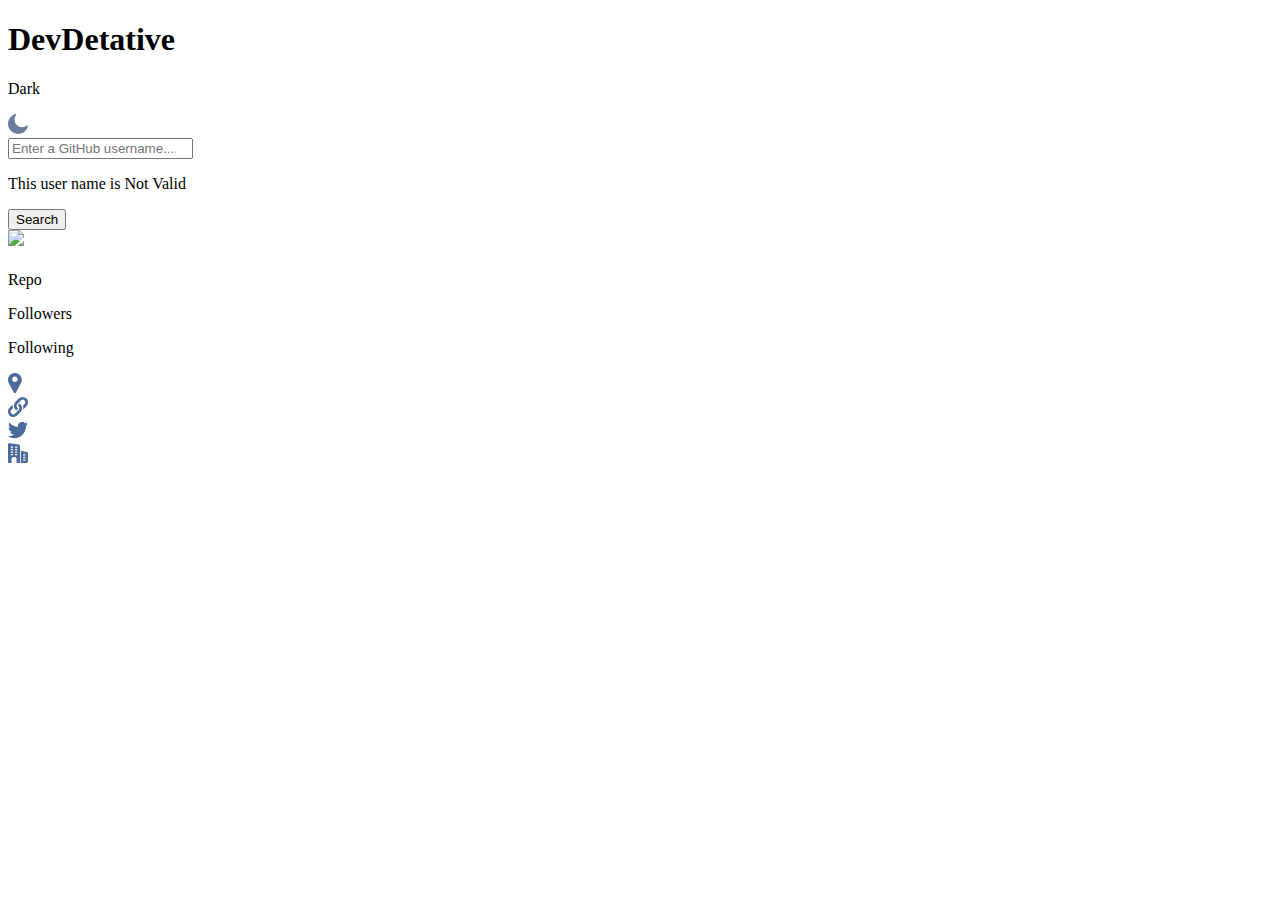
==== index.html @ 9d8e7b1d "Update and rename indexx.html to index.html" ====
<!DOCTYPE html>
<html lang="en">
<head>
    <meta charset="UTF-8">
    <meta name="viewport" content="width=device-width, initial-scale=1.0">
    <title>Document</title>
    <link rel="preconnect" href="https://fonts.googleapis.com">
    <link rel="preconnect" href="https://fonts.gstatic.com" crossorigin>
    <link href="https://fonts.googleapis.com/css2?family=Space+Mono:wght@400;700&display=swap" rel="stylesheet">
    <link rel="stylesheet" href="style.css">
</head>
<body>
 
    <div class="wrapper">

      <header>
        <div class="Header">
            <h1 id="Title">DevDetative</h1>
            <div id="Mode-btn">
                <p id="Mode-text">Dark</p>
                <img src="./assets/Images/moon-icon.svg" alt="" id="mode-iconn">
               
            </div>
        </div>
      </header>

      <main>


        <div class="app">

         <div class="search-content active">
            
            <input type="search" name="" id="search-bar" placeholder="Enter a GitHub username...." required>
            
             <div class="Error">
                <p id="error">This user name is Not Valid</p>
             </div>
             <button class= btn-search id="submit">Search</button>

         </div>

         <div class="Profile-content">

            <div class="profileInfo">
             
               
              <img src="#" id="avtar">
                <div class="profile-header">
                  
                  <div class="username">
                    <h1 id="Name"></h1>
                    <a id="NameLink" href="#"></a>
                   
                </div>
                </div>
              
              
       
                <p id="Date"></p>
        
      
         <p id="Bio"></p>

         <div class="Profile-status">
         
            <div class="profile-start">
                <p class="Start-Title">Repo</p>
                <p id="Repos" class="start-Value"></p>
            </div>

            
            <div class="profile-start">
                <p class="Start-Title">Followers</p>
                <p id="Followers" class="start-Value"></p>
            </div>

            
            <div class="profile-start">
                <p class="Start-Title">Following</p>
                <p id="Following" class="start-Value"></p>
            </div>

         </div>




         <div class="profile-bottom">


           <div class="profile-info-wrapper">

             <div class="bottom-icon">
                <img src="./assets/Images/location-icon.svg" alt="">
               </div> 
             <a id="Loaction" href="#"></a>
           </div>
      
           <div class="profile-info-wrapper">

            <div class="bottom-icon">
               <img src="assets/Images/website-icon.svg" alt=""> </div> 
               <a id="GitHubLink" href="#"></a>
           

          </div>

        
         </div>  


          <div class="profile-bottom2">
            <div class="profile-info-wrapper">

              <div class="bottom-icon">
                 <img src="./assets/Images/twitter-icon.svg" alt="">
                
              </div> 
              <a id="Twitter" href="#"></a>
            </div>
  
            <div class="profile-info-wrapper">
  
              <div class="bottom-icon">
                 <img src="./assets/Images/company-icon.svg" alt="">
                 
              </div> 
              <a id="Company" href="#"></a>
  
            </div>
  
          </div>

         </div>


      </div>


    </div>




      </main>

    </div>
</body>
<script src="index.js"></script>
</html>
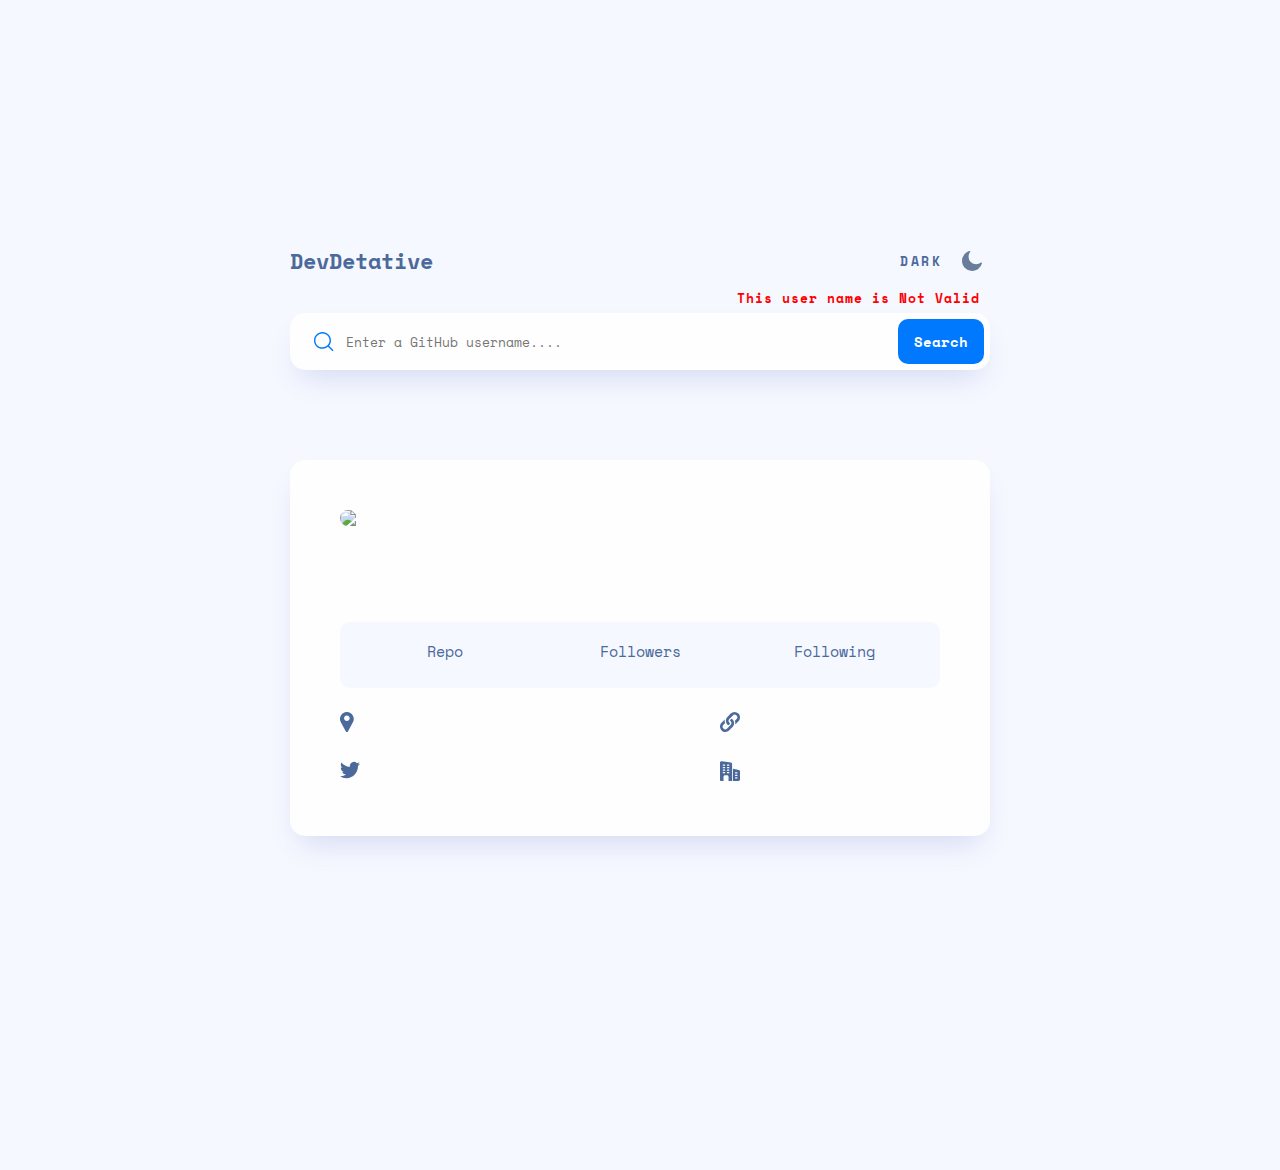
==== commit 46a51ba2: "Update index.html" ====
--- a/index.html
+++ b/index.html
@@ -3,7 +3,7 @@
 <head>
     <meta charset="UTF-8">
     <meta name="viewport" content="width=device-width, initial-scale=1.0">
-    <title>Document</title>
+    <title>GitDetective</title>
     <link rel="preconnect" href="https://fonts.googleapis.com">
     <link rel="preconnect" href="https://fonts.gstatic.com" crossorigin>
     <link href="https://fonts.googleapis.com/css2?family=Space+Mono:wght@400;700&display=swap" rel="stylesheet">
--- a/style.css
+++ b/style.css
@@ -0,0 +1,415 @@
+:root {
+    --lm-bg: #f6f8ff;
+    --lm-bg-content: #fefefe;
+    --lm-text: #4b6a9b;
+    --lm-text-alt: #2b3442;
+    --lm-shadow: 0px 16px 30px -10px rgba(70, 96, 187, 0.2);
+    --lm-shadow-inactive: 0px 16px 30px -10px rgba(0, 0, 0, 0.2);
+    --lm-icon-bg: brightness(100%);
+    /* Btn */
+    --btn: #0079ff;
+    --btn-hover: #60abff;
+  }
+  
+  *{
+
+    margin: 0;
+    padding:0;
+    box-sizing: border-box;
+    font-family: "Space Mono", monospace;
+
+  }
+
+  body{
+    background-color: var(--lm-bg);
+    font-size: 13px;
+    color: var(--lm-text);
+    width: 100%;
+    position: relative;
+    height: 100vh;
+  }
+
+  .wrapper
+  {
+
+     width: 700px;
+     height: 150vh;
+     position: absolute;
+     transform: translate(-50%,-50%);
+     top:55%;
+     left:50%;
+     display: flex;
+     justify-content: center;
+     flex-direction: column;
+     flex: wrap;
+     gap:36px;
+  }
+  .Header
+  {
+  
+
+    display: flex;
+    flex-direction: row;
+    justify-content: space-between;
+    align-items: center;
+    margin-top: 90px;
+  }
+
+  #Title{
+     font-size: 1.4rem;
+  }
+
+  .app{
+
+     width: 100%;
+     display: flex;
+     flex-direction: column;
+     justify-content: center;
+   
+  }
+  #Mode-btn
+  {
+    display: flex;
+    flex-direction: row;
+    align-items: center;
+    width: 90px;
+    letter-spacing: 2.5px;
+    color: var(--lm-text);
+    font-weight: bold;
+    gap:20px;
+    cursor: pointer;
+  }
+.search-content{
+
+    position: relative;
+ 
+    background-color: var(--lm-bg-content);
+    border-radius: 15px;
+    box-shadow: var(--lm-shadow);
+    display: flex;
+    height: 100%;
+    padding: 6px;
+    justify-content: space-between;
+    align-items: center;
+    background-image: url(./assets/Images/search-icon.svg);
+    background-repeat: no-repeat;
+    background-position-x: 24px;
+    background-position-y: center;
+    background-size: 20px;
+    margin-bottom: 90px;
+
+}
+
+
+
+#search-bar{
+    border: none;
+    width: 75%;
+    font-size: 13px;
+    outline: none;
+    background: none;
+    color: var(--lm-text);
+    padding-left: 50px;
+}
+
+#search-bar ::placeholder{
+
+    color: var(--lm-text);
+    letter-spacing: -0.5px;
+    font-size: 12px;
+
+
+}
+
+.btn-search {
+
+    min-width: 84px;
+    padding: 12px 16px;
+    background-color: var(--btn);
+    border: none;
+    border-radius: 10px;
+    color: white;
+    font-size: 14px;
+    font-weight: bold;
+
+}
+
+.btn-search:hover {
+    cursor: pointer;
+    background-color: var(--btn-hover);
+  }
+  
+  .btn-search:active {
+    transform: scale(0.975);
+  }
+  
+  .Profile-content{
+
+   
+    background-color: var(--lm-bg-content);
+    border-radius: 15px;
+    box-shadow: var(--lm-shadow);
+    padding: 50px;
+  
+    
+  }
+  .profileInfo{
+
+    display: flex;
+    flex-direction: column;
+    gap: 24px;
+    /* justify-content: space-evenly; */
+    
+  }
+.profile-header{
+
+    display: flex;
+    flex-direction: column;
+
+    gap: 20px;
+   
+}
+#avtar{
+
+    width: 120px;
+    border-radius: 90px;
+}
+.username{
+
+    display: flex;
+    flex-direction: column;
+    /* justify-content: space-between; */
+  
+    
+}
+
+.username h1{
+    font-size: 25px;
+    font-weight: bold;
+    color: var(--lm-text-alt);
+}
+ #NameLink{
+    color: var(--btn);
+    font-size: 20px;
+
+ }
+#Date{
+   
+  font-size: 1.5rem;
+}
+#Bio{
+   font-size: 1.5rem;
+}
+ .Profile-status{
+    display: flex;
+    justify-content: space-between;
+    background-color: var(--lm-bg);
+    text-align: center;
+    border-radius: 10px;
+    padding: 18px;
+    gap:20px;
+
+ }
+ .profile-start{
+
+    display: flex;
+    flex-direction: column;
+    width: 100%;
+    gap: 8px;
+ }
+
+ .Start-Title{
+    font-size: 15px;
+ }
+ .start-Value{
+    font-size: 16px;
+    font-weight: bold;
+    color: var(--lm-text-alt);
+ }
+.profile-bottom {
+    display: flex;
+    /* flex-direction: column; */
+    
+    justify-content: space-between;
+    gap: 160px;
+  }
+  
+  .profile-info-wrapper {
+    width: 100%;
+    display: flex;
+    gap: 20px;
+    display: flex;
+  
+    /* justify-content: center; */
+
+    /* align-items: center; */
+  }
+  
+  .profile-bottom2 {
+    display: flex;
+    /* flex-direction: column; */
+    
+    justify-content: space-between;
+    gap: 160px;
+  }
+  
+ 
+  
+  .profile-info-wrapper a {
+    color: var(--lm-text);
+    word-break: break-all;
+  }
+  
+  #error {
+    position: absolute;
+    color: red;
+    font-weight: bold;
+    right: 10px;
+    top: -25px;
+    letter-spacing: 1px;
+  }
+  
+  #Loaction{
+    
+    font-weight: bold;
+    color: var(--lm-text-alt);
+    font-size: 1rem;
+  }
+  #GitHubLink{
+    font-weight: bold;
+    color: var(--lm-text-alt);
+    font-size: 1rem;
+    word-wrap: break-word;
+  }
+
+  #Twitter{
+    font-weight: bold;
+    color: var(--lm-text-alt);
+    font-size: 1rem;
+  }
+
+  #Company{
+
+    font-weight: bold;
+    color: var(--lm-text-alt);
+    font-size: 1rem;
+  }
+
+
+  
+  /* Media Queries */
+
+
+@media (max-width: 1200px) {
+  .wrapper {
+    width: 90%;
+    gap: 24px;
+    height: auto;
+    transform: translate(-50%, -50%);
+    top: 50%;
+    padding: 20px;
+  }
+
+  #Title {
+    font-size: 1.2rem;
+  }
+
+  .profileInfo {
+    gap: 16px;
+  }
+
+  .Profile-status {
+    flex-wrap: wrap;
+    gap: 16px;
+  }
+
+  .profile-bottom, .profile-bottom2 {
+    flex-wrap: wrap;
+    gap: 40px;
+  }
+}
+
+
+@media (max-width: 768px) {
+  .wrapper {
+    width: 95%;
+  }
+
+  .Header {
+    margin-top: 50px;
+    flex-direction: column;
+    align-items: flex-start;
+  }
+
+  #Mode-btn {
+    width: auto;
+    letter-spacing: 1.5px;
+    gap: 10px;
+    font-size: 12px;
+  }
+
+  .Profile-content {
+    padding: 30px;
+  }
+
+  .profile-bottom, .profile-bottom2 {
+    flex-direction: column;
+    gap: 24px;
+  }
+
+  .profile-info-wrapper {
+    flex-direction: column;
+    gap: 16px;
+  }
+}
+
+
+ @media (max-width: 480px) {
+  body {
+    font-size: 12px;
+  }
+
+  .wrapper {
+    width: 100%;
+    height: auto;
+    transform: translate(0, 0);
+    top: auto;
+    left: auto;
+    padding: 16px;
+  }
+
+  #Title {
+    font-size: 1rem;
+  }
+
+  .profile-header {
+    gap: 12px;
+  }
+
+  #avtar {
+    width: 80px;
+  }
+
+  .Profile-status {
+    padding: 12px;
+    gap: 12px;
+  }
+
+  .start-Value {
+    font-size: 14px;
+  }
+
+  #search-bar {
+    font-size: 12px;
+  }
+
+  .btn-search {
+    min-width: 70px;
+    padding: 10px 12px;
+    font-size: 12px;
+  }
+
+  .profile-info-wrapper {
+    gap: 12px;
+  }
+} 
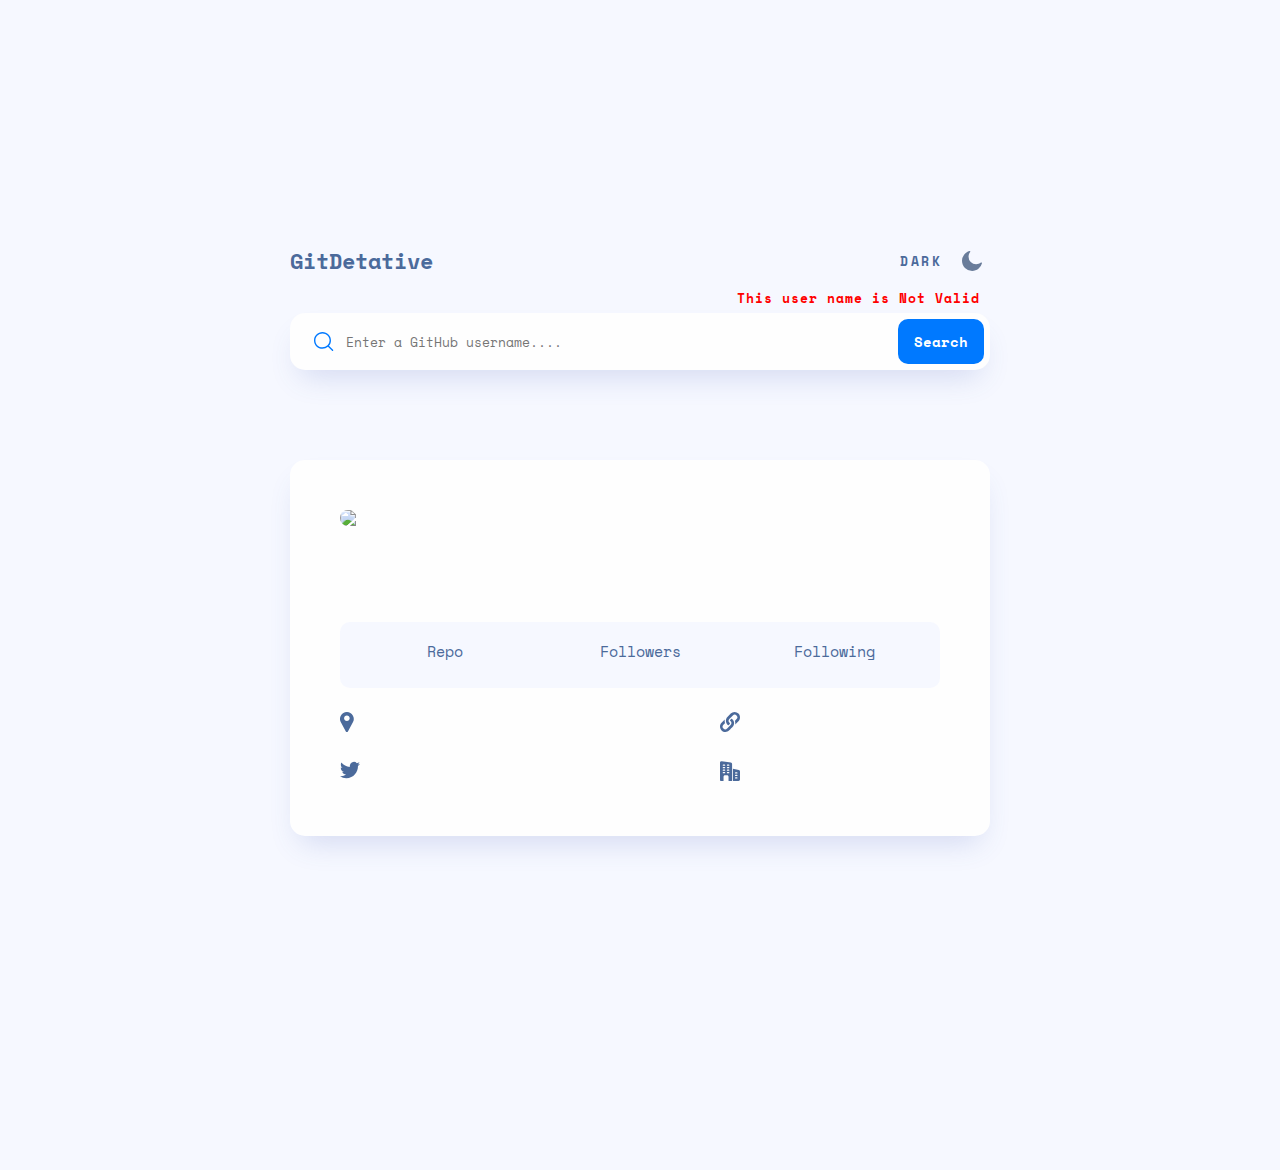
==== commit 7a35a7df: "Update index.html" ====
--- a/index.html
+++ b/index.html
@@ -7,6 +7,7 @@
     <link rel="preconnect" href="https://fonts.googleapis.com">
     <link rel="preconnect" href="https://fonts.gstatic.com" crossorigin>
     <link href="https://fonts.googleapis.com/css2?family=Space+Mono:wght@400;700&display=swap" rel="stylesheet">
+    <link rel="icon" href="./assets/Images/android-chrome-512x512.png" sizes="512x512">
     <link rel="stylesheet" href="style.css">
 </head>
 <body>
@@ -15,7 +16,7 @@
 
       <header>
         <div class="Header">
-            <h1 id="Title">DevDetative</h1>
+            <h1 id="Title">GitDetative</h1>
             <div id="Mode-btn">
                 <p id="Mode-text">Dark</p>
                 <img src="./assets/Images/moon-icon.svg" alt="" id="mode-iconn">
